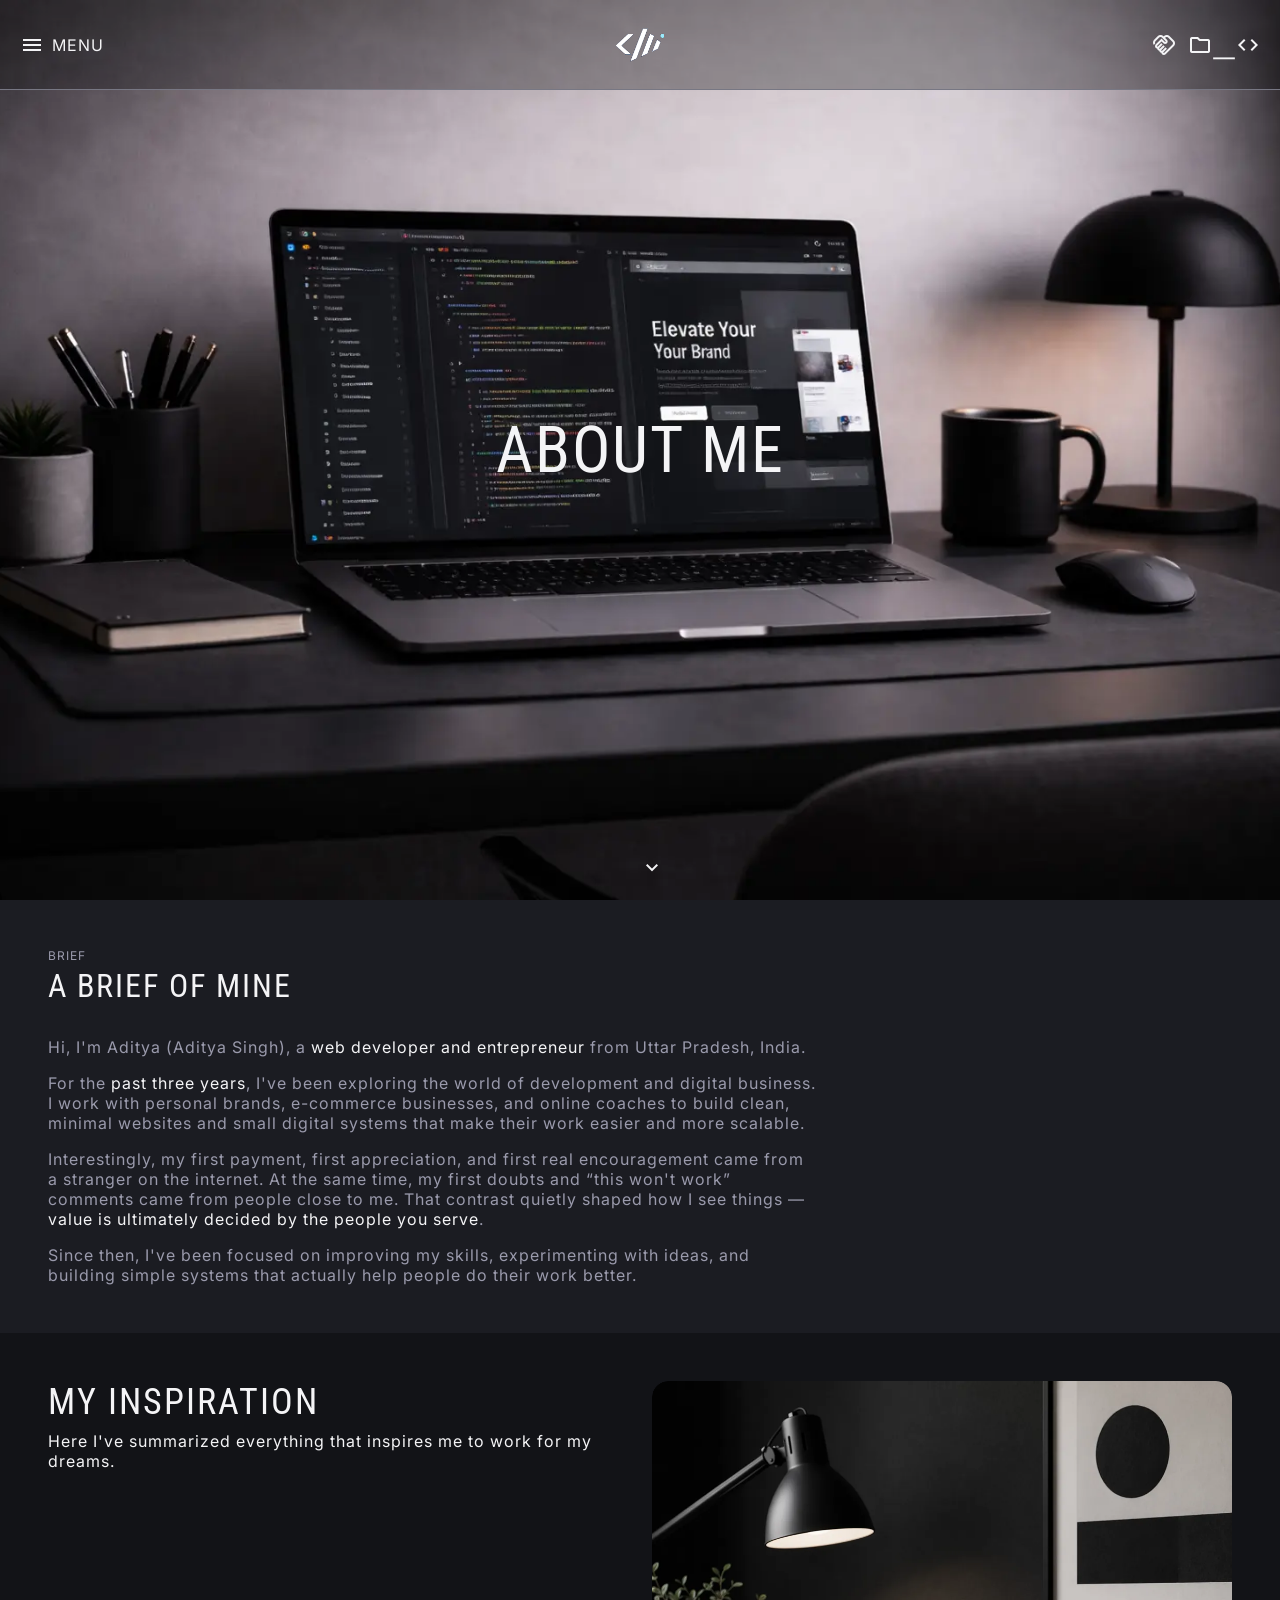
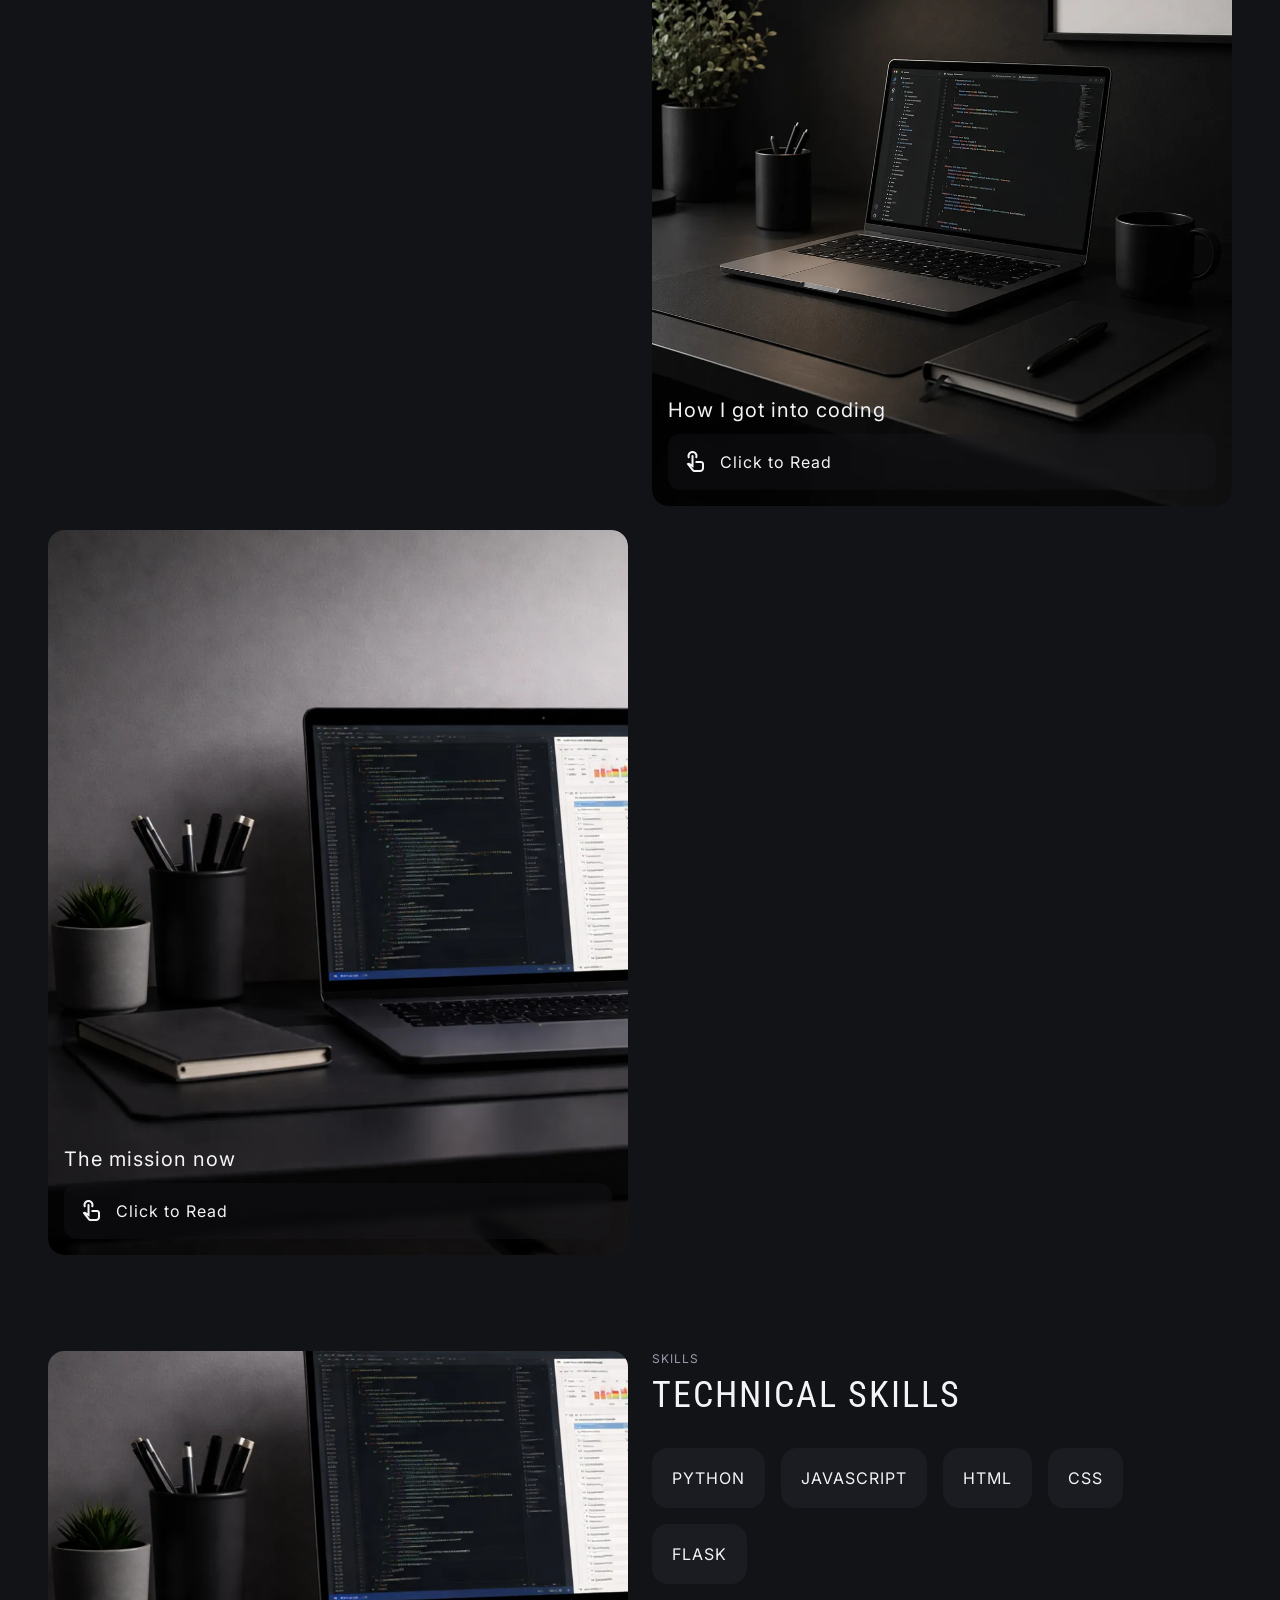
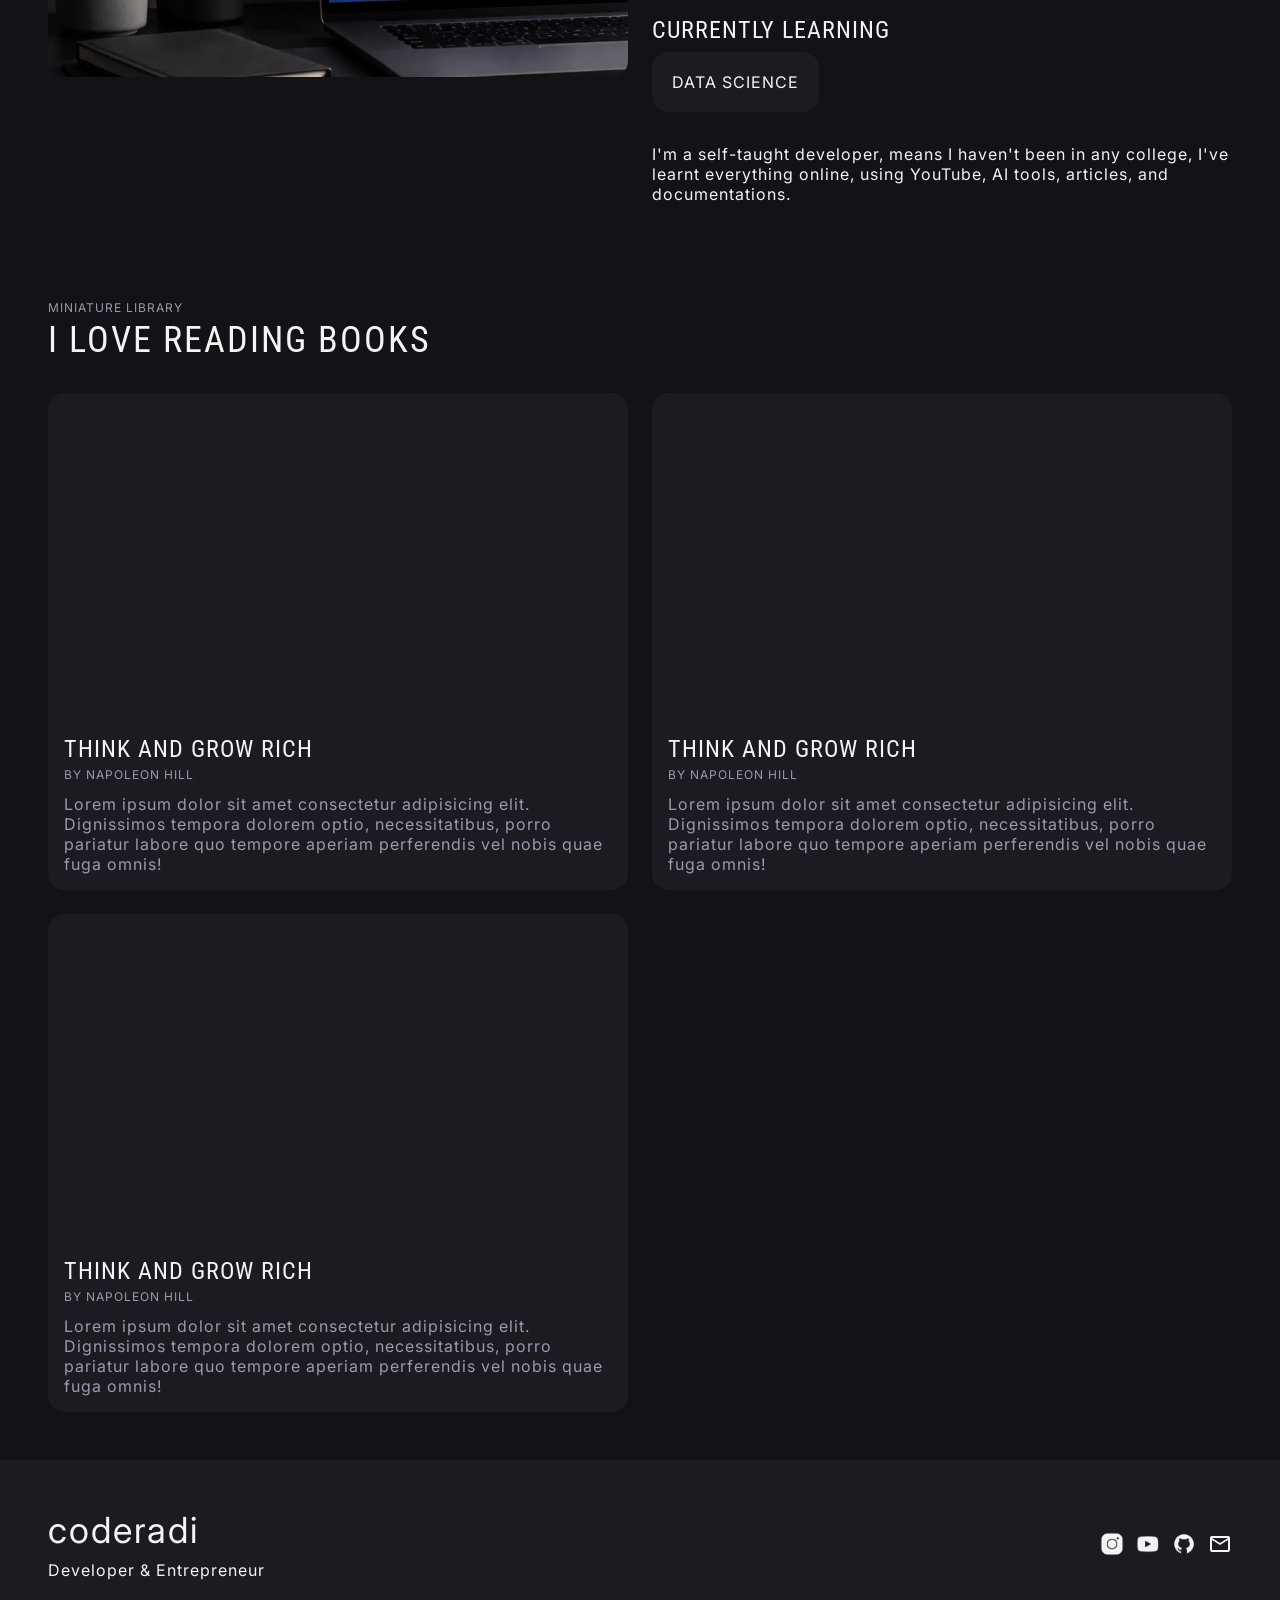
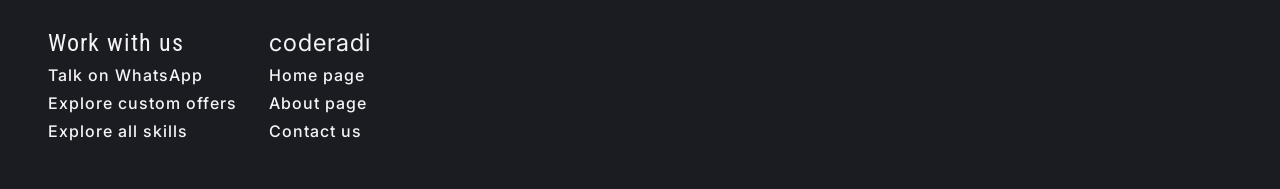
==== about.html @ 0106e26c "Updated about/spare page." ====
<!DOCTYPE html>
<html lang="en">

<head>
    <meta charset="UTF-8">
    <meta name="viewport" content="width=device-width, initial-scale=1.0">
    <link rel="preconnect" href="https://fonts.googleapis.com">
    <link rel="preconnect" href="https://fonts.gstatic.com" crossorigin>

    <!-- Google tag (gtag.js) -->
    <script async src="https://www.googletagmanager.com/gtag/js?id=G-43FKW98F8P"></script>
    <script>
        window.dataLayer = window.dataLayer || [];
        function gtag() { dataLayer.push(arguments); }
        gtag('js', new Date());

        gtag('config', 'G-43FKW98F8P');
    </script>

    <link rel="shortcut icon" href="assets/icons/favicon.ico" type="image/x-icon">
    <title>ABOUT</title>

    <link rel="stylesheet" href="styles/_utility.css">
    <link rel="stylesheet" href="components/header.css">
    <link rel="stylesheet" href="styles/about.css">
</head>

<body>
    <header class="header">
        <section class="section p-20 grid cols-3">
            <div class="menu-btn link row gap-8">
                <span class="symbol">menu</span>
                <span class="text">MENU</span>
            </div>

            <a href="/index.html" class="logo-content link center">
                <img src="../assets/icons/logo.png" alt="LOGO" class="logo">
            </a>

            <div class="quick-nav row h-en gap-12">
                <a href="/work.html" class="link symbol">handshake</a>
                <a href="/coding-greatness.html#featured-projects" class="link symbol">folder_code</a>
            </div>
        </section>
    </header>

    <nav class="nav column h-sb gap-20 p-20">
        <div class="menu-btn link row gap-8">
            <span class="symbol">close</span>
            <span class="text">Close</span>
        </div>

        <ul class="list column gap-20 text-right">
            <li><a href="coding-greatness.html" class="link uppercase">Coding Greatness</a></li>
            <li><a href="projects.html" class="link uppercase">Projects</a></li>
            <li><a href="work.html" class="link uppercase">Work with me</a></li>
            <li><a href="about.html" class="link uppercase">About me</a></li>
            <li><a href="spare.html" class="link uppercase">The Spare</a></li>
            <li><a href="contact.html" class="link uppercase">Contact</a></li>
        </ul>

        <div class="row">
            <span class="mini text-muted uppercase spacing-2">coderadi</span>
        </div>
    </nav>

    <main class="main column">
        <section class="hero h-screen">
            <section class="section p-48 center">
                <h1 class="h1 fs-64">about me</h1>

                <span class="symbol animated-arrow">keyboard_arrow_down</span>
            </section>
        </section>

        <section class="brief bg-card">
            <section class="section p-48 res-row h-sb gap-32">
                <div class="text-content column gap-32">
                    <div class="head column gap-4">
                        <span class="mini text-muted uppercase spacing-2">brief</span>
                        <h2 class="h2">a brief of mine</h2>
                    </div>

                    <div class="body column gap-16">
                        <p class="para text-muted">Hi, I'm Aditya (Aditya Singh), a <span class="text-normal">web developer and entrepreneur</span> from Uttar Pradesh, India.</p>

                        <p class="para text-muted">For the <span class="text-normal">past three years</span>, I've been exploring the world of development and digital business. I work with personal brands, e-commerce businesses, and online coaches to build clean, minimal websites and small digital systems that make their work easier and more scalable.</p>

                        <p class="para text-muted">Interestingly, my first payment, first appreciation, and first real encouragement came from a stranger on the internet. At the same time, my first doubts and “this won't work” comments came from people close to me. That contrast quietly shaped how I see things — <span class="text-normal">value is ultimately decided by the people you serve</span>.</p>

                        <p class="para text-muted">Since then, I've been focused on improving my skills, experimenting with ideas, and building simple systems that actually help people do their work better.</p>
                    </div>
                </div>

                <div class="image-content rounded-16 bg-main"></div>
            </section>
        </section>

        <section class="inspirations">
            <section class="section grid gap-24 p-48">
                <div class="text-content column gap-8">
                    <h1 class="h1">My inspiration</h1>
                    <p class="para">Here I've summarized everything that inspires me to work for my dreams.</p>
                </div>

                <a href="articles/getting-into-coding.html"
                    class="link p-16 rounded-16 bg-card column gap-12 h-en article">
                    <img src="assets/images/getting-into-coding.webp" alt="COVER IMAGE" class="img rounded-16">
                    <p class="para fs-20">How I got into coding</p>

                    <div class="indicator row gap-12 p-16 rounded-12">
                        <span class="symbol">touch_app</span>
                        <span class="text">Click to Read</span>
                    </div>
                </a>

                <a href="articles/mission.html" class="link p-16 rounded-16 bg-card column gap-12 h-en article">
                    <img src="assets/images/mission.webp" alt="COVER IMAGE" class="img rounded-16">
                    <p class="para fs-20">The mission now</p>

                    <div class="indicator row gap-12 p-16 rounded-12">
                        <span class="symbol">touch_app</span>
                        <span class="text">Click to Read</span>
                    </div>
                </a>
            </section>
        </section>

        <section class="skills" id="skills">
            <section class="section p-48 grid cols-auto-400 gap-24 h-sb">
                <div class="image-content rounded-16">
                    <img src="assets/images/mission.webp" alt="COVER" class="img rounded-16">
                </div>

                <div class="text-content column gap-32">
                    <div class="head column gap-8">
                        <span class="mini text-muted uppercase spacing-2">skills</span>
                        <h1 class="h1">Technical skills</h1>
                    </div>

                    <div class="skills-list res-row gap-16">
                        <div class="skill p-20 rounded-16 bg-card">PYTHON</div>
                        <div class="skill p-20 rounded-16 bg-card">JAVASCRIPT</div>
                        <div class="skill p-20 rounded-16 bg-card">HTML</div>
                        <div class="skill p-20 rounded-16 bg-card">CSS</div>
                        <div class="skill p-20 rounded-16 bg-card">FLASK</div>
                    </div>

                    <div class="current column gap-8">
                        <h3 class="h3 uppercase">currently learning</h3>
                        <div class="skill p-20 rounded-16 bg-card w-fit">DATA SCIENCE</div>
                    </div>

                    <p class="para">I'm a self-taught developer, means I haven't been in any college, I've learnt
                        everything online, using YouTube, AI tools, articles, and documentations.</p>
                </div>
            </section>
        </section>

        <section class="books">
            <section class="section p-48 column gap-32">
                <div class="head column gap-4">
                    <span class="mini text-muted uppercase spacing-2">miniature library</span>
                    <h1 class="h1">I love reading books</h1>
                </div>

                <div class="body grid cols-auto-400 gap-24">
                    <div class="book column">
                        <div class="image-content bg-card"></div>
                        
                        <div class="text-content p-16 column gap-12 bg-card">
                            <div class="head column gap-4">
                                <h3 class="h3 uppercase">think and grow rich</h3>
                                <span class="mini text-muted uppercase spacing-2">by napoleon hill</span>
                            </div>

                            <p class="para text-muted">Lorem ipsum dolor sit amet consectetur adipisicing elit. Dignissimos tempora dolorem optio, necessitatibus, porro pariatur labore quo tempore aperiam perferendis vel nobis quae fuga omnis!</p>
                        </div>
                    </div>
                    
                    <div class="book column">
                        <div class="image-content bg-card"></div>

                        <div class="text-content p-16 column gap-12 bg-card">
                            <div class="head column gap-4">
                                <h3 class="h3 uppercase">think and grow rich</h3>
                                <span class="mini text-muted uppercase spacing-2">by napoleon hill</span>
                            </div>

                            <p class="para text-muted">Lorem ipsum dolor sit amet consectetur adipisicing elit. Dignissimos tempora dolorem optio, necessitatibus, porro pariatur labore quo tempore aperiam perferendis vel nobis quae fuga omnis!</p>
                        </div>
                    </div>
                    
                    <div class="book column">
                        <div class="image-content bg-card"></div>

                        <div class="text-content p-16 column gap-12 bg-card">
                            <div class="head column gap-4">
                                <h3 class="h3 uppercase">think and grow rich</h3>
                                <span class="mini text-muted uppercase spacing-2">by napoleon hill</span>
                            </div>

                            <p class="para text-muted">Lorem ipsum dolor sit amet consectetur adipisicing elit. Dignissimos tempora dolorem optio, necessitatibus, porro pariatur labore quo tempore aperiam perferendis vel nobis quae fuga omnis!</p>
                        </div>
                    </div>
                </div>
            </section>
        </section>
    </main>

    <footer class="footer bg-card">
        <section class="section p-48 column gap-48">
            <div class="top-row res-row gap-16 h-sb">
                <div class="title column gap-8">
                    <h1 class="h1 fn-inter lowercase">coderadi</h1>
                    <span class="text">Developer & Entrepreneur</span>
                </div>

                <div class="social row gap-12">
                    <a href="https://www.instagram.com/coderadi.in" class="link">
                        <img src="assets/icons/insta.webp" alt="INSTAGRAM" class="icon">
                    </a>

                    <a href="https://www.youtube.com/@coderadi-in" class="link">
                        <img src="assets/icons/yt.webp" alt="YOUTUBE" class="icon">
                    </a>

                    <a href="https://github.com/coderadi-in" class="link">
                        <img src="assets/icons/git.webp" alt="GITHUB" class="icon">
                    </a>

                    <a href="mailto:adi@coderadi.in" class="link">
                        <span class="symbol">mail</span>
                    </a>
                </div>
            </div>

            <div class="bottom row res-row gap-32">
                <div class="navigation column gap-8">
                    <h3 class="h3">Work with us</h3>
                    <a href="https://wa.me/918933920274?text=Hi, I wanna work with you for a business project."
                        class="link">Talk on WhatsApp</a>
                    <a href="/work.html#offers" class="link">Explore custom offers</a>
                    <a href="/about.html#skills" class="link">Explore all skills</a>
                </div>

                <div class="navigation column gap-8">
                    <h3 class="h3 fn-inter lowercase">coderadi</h3>
                    <a href="/index.html" class="link">Home page</a>
                    <a href="/about.html" class="link">About page</a>
                    <a href="/contact.html" class="link">Contact us</a>
                </div>
            </div>
        </section>
    </footer>

    <script type="module" src="components/header.js"></script>
    <script type="module" src="js/_fade.js"></script>
    <script type="module" src="js/about.js"></script>
</body>

</html>
---- styles/_utility.css ----
/* ================================================== */
/* IMPORTS */
/* ================================================== */

@import url('https://fonts.googleapis.com/css2?family=Inter:ital,opsz,wght@0,14..32,100..900;1,14..32,100..900&family=Roboto+Condensed:ital,wght@0,100..900;1,100..900&display=swap');
@import url("https://fonts.googleapis.com/css2?family=Material+Symbols+Outlined:opsz,wght,FILL,GRAD@20..48,100..700,0..1,-50..200");

/* ================================================== */
/* KEYFRAMES */
/* ================================================== */

@keyframes animatedArrowAnimation {
    0%, 100% { transform: translateY(0) }
    50% { transform: translateY(-48px) }
}

@keyframes clickAnimation {
    0%, 100% { transform: scale(1); }
    50% { transform: scale(0.95); }
}

.animated-arrow {
    position: absolute;
    bottom: 20px;
    left: 50%;
    right: 50%;
    animation: animatedArrowAnimation 2s cubic-bezier(0.7,0.1,0.5,0.9) infinite;
}

.anim-clicked { animation: clickAnimation 0.3s ease forwards; }

/* ================================================== */
/* BASIC */
/* ================================================== */

:root {
    --color-bg-main: #121317;
    --color-bg-card: #1B1C22;

    --color-text-main: #F4F4F6;
    --color-text-alt: #9A9AAC;
    
    --color-accent-main: #F4F4F6;
    --color-accent-alt: #AFB2C0;

    --color-surface-main: #12131757;
    --color-surface-alt: #1B1C2257;
    --color-border: #777783;
}

* {
    margin: 0;
    padding: 0;
    font-family: "Inter", sans-serif;
    box-sizing: border-box;
    letter-spacing: 1px;
    scrollbar-width: thin;
    scrollbar-color: var(--color-accent-alt) transparent;
}

*::selection {
    background-color: var(--color-text-alt);
    color: var(--color-text-main);
}

/* ================================================== */
/* CONTAINERS */
/* ================================================== */

body {
    background-color: var(--color-bg-main);
    color: var(--color-text-main);
    min-height: 100vh;
}

html {
    scroll-behavior: smooth;
    scrollbar-width: thin;
    scrollbar-color: var(--color-accent-alt) transparent;
}

.section {
    max-width: 1696px;
    height: 100%;
    width: 100%;
    margin: 0 auto;
}

@media (max-width: 568px) {
    .section.p-48 { padding: 20px !important; }
}

/* ================================================== */
/* DISPLAY */
/* ================================================== */

.hidden { display: none; }
.flex { display: flex; }
.grid { display: grid; }

/* ================================================== */
/* FLEX */
/* ================================================== */

.row {
    display: flex;
    align-items: center;
}

.column {
    display: flex;
    flex-direction: column;
}

.res-row {
    display: flex;
    align-items: center;
    flex-wrap: wrap;
}

.v-center { align-items: center; }
.v-en { align-items: end; }
.v-st { align-items: start; }
.h-center { justify-content: center; }
.h-en { justify-content: end; }
.h-se { justify-content: space-evenly; }
.h-sb { justify-content: space-between; }
.center { display: flex; align-items: center; justify-content: center; }

/* ================================================== */
/* GRID */
/* ================================================== */

.cols-1 { grid-template-columns: repeat(1, minmax(0, 1fr)); }
.cols-2 { grid-template-columns: repeat(2, minmax(0, 1fr)); }
.cols-3 { grid-template-columns: repeat(3, minmax(0, 1fr)); }
.cols-4 { grid-template-columns: repeat(4, minmax(0, 1fr)); }
.cols-auto-400 { grid-template-columns: repeat(auto-fit, minmax(min(400px, 100%), 1fr)); }
.rows-1 { grid-template-rows: repeat(1, minmax(0, 1fr)); }
.rows-2 { grid-template-rows: repeat(2, minmax(0, 1fr)); }
.rows-3 { grid-template-rows: repeat(3, minmax(0, 1fr)); }

/* ================================================== */
/* GAP */
/* ================================================== */

.gap-4 { gap: 4px; }
.gap-8 { gap: 8px; }
.gap-12 { gap: 12px; }
.gap-16 { gap: 16px; }
.gap-20 { gap: 20px; }
.gap-24 { gap: 24px; }
.gap-32 { gap: 32px; }
.gap-40 { gap: 40px; }
.gap-48 { gap: 48px; }
.gap-64 { gap: 64px; }
.gap-96 { gap: 96px; }

/* ================================================== */
/* SPACING */
/* ================================================== */

.m-4 { margin: 4px; }
.m-8 { margin: 8px; }
.m-12 { margin: 12px; }
.m-16 { margin: 16px; }
.m-20 { margin: 20px; }
.m-24 { margin: 24px; }
.m-32 { margin: 32px; }
.m-auto { margin: auto; }
.mx-auto { margin: 0 auto;}

.mv-4 { margin-top: 4px; margin-bottom: 4px; }
.mv-8 { margin-top: 8px; margin-bottom: 8px; }
.mv-12 { margin-top: 12px; margin-bottom: 12px; }
.mv-16 { margin-top: 16px; margin-bottom: 16px; }
.mv-20 { margin-top: 20px; margin-bottom: 20px; }
.mv-24 { margin-top: 24px; margin-bottom: 24px; }
.mv-32 { margin-top: 32px; margin-bottom: 32px; }
.mv-48 { margin-top: 48px; margin-bottom: 48px; }
.mv-64 { margin-top: 64px; margin-bottom: 64px; }

.mh-4 { margin: 0 4px; }
.mh-8 { margin: 0 8px; }
.mh-12 { margin: 0 12px; }
.mh-16 { margin: 0 16px; }
.mh-20 { margin: 0 20px; }
.mh-24 { margin: 0 24px; }
.mh-32 { margin: 0 32px; }
.mh-auto { margin-left: auto; margin-right: auto; }

.p-4 { padding: 4px; }
.p-8 { padding: 8px; }
.p-12 { padding: 12px; }
.p-16 { padding: 16px; }
.p-20 { padding: 20px; }
.p-24 { padding: 24px; }
.p-32 { padding: 32px; }
.p-48 { padding: 48px; }
.p-96 { padding: 96px; }

.ph-4 { padding-left: 4px; padding-right: 4px; }
.ph-8 { padding-left: 8px; padding-right: 8px; }
.ph-12 { padding-left: 12px; padding-right: 12px; }
.ph-16 { padding-left: 16px; padding-right: 16px; }
.ph-20 { padding-left: 20px; padding-right: 20px; }
.ph-24 { padding-left: 24px; padding-right: 24px; }
.ph-32 { padding-left: 32px; padding-right: 32px; }

.pv-4 { padding-top: 4px; padding-bottom: 4px; }
.pv-8 { padding-top: 8px; padding-bottom: 8px; }
.pv-12 { padding-top: 12px; padding-bottom: 12px; }
.pv-16 { padding-top: 16px; padding-bottom: 16px; }
.pv-20 { padding-top: 20px; padding-bottom: 20px; }
.pv-24 { padding-top: 24px; padding-bottom: 24px; }
.pv-32 { padding-top: 32px; padding-bottom: 32px; }

/* ================================================== */
/* SIZE */
/* ================================================== */

.w-auto { width: auto; }
.w-full { width: 100%; }
.w-fit { width: fit-content; }
.h-auto { height: auto; }
.h-full { height: 100%; }
.h-screen { height: 100dvh; }
.min-h-screen { min-height: 100vh; }

/* ================================================== */
/* TYPOGRAPHY */
/* ================================================== */

.text-left { text-align: left; }
.text-center { text-align: center; }
.text-right { text-align: right; }
.uppercase { text-transform: uppercase !important; }
.lowercase { text-transform: lowercase !important; }
.capitalize { text-transform: capitalize !important; }
.normal-case { text-transform: none !important; }

.fs-12 { font-size: 12px !important; }
.fs-16 { font-size: 16px !important; }
.fs-20 { font-size: 20px !important; }
.fs-24 { font-size: 24px !important; }
.fs-32 { font-size: 32px !important; }
.fs-36 { font-size: 36px !important; }
.fs-48 { font-size: min(48px, 8vw) !important; }
.fs-64 { font-size: min(64px, 10vw) !important; }
.fs-96 { font-size: min(96px, 12vw) !important; }
.fs-128 { font-size: min(128px, 14vw) !important; }

.fw-400 { font-weight: 400 !important; }
.fw-500 { font-weight: 500 !important; }
.fw-600 { font-weight: 600 !important; }
.fw-700 { font-weight: 700 !important; }

.text-muted { color: var(--color-text-alt); }
.text-normal { color: var(--color-text-main); }
.spacing-2 { letter-spacing: 2px; }

.fn-inter { font-family: "Inter", sans-serif !important; }
.fn-robo { font-family: "Roboto Condensed", sans-serif !important; }

.h1 {
    font-family: "Roboto Condensed", sans-serif;
    font-weight: normal;
    text-transform: uppercase;
    font-size: 36px;
    letter-spacing: 2px;
}

.h2 {
    font-family: "Roboto Condensed", sans-serif;
    font-weight: 400;
    text-transform: uppercase;
    font-size: 32px;
    letter-spacing: 2px;
}

.h2-lw {
    font-family: "Roboto Condensed", sans-serif;
    font-weight: 400;
    font-size: 32px;
    letter-spacing: 2px;
}

.h3 {
    font-family: "Roboto Condensed", sans-serif;
    font-weight: 400;
    font-size: 24px;
    letter-spacing: 1px;
}

.text, .para {
    font-weight: 400;
    font-size: 16px;
    letter-spacing: 1px;
}

.mini {
    font-weight: 400;
    font-size: 12px;
    letter-spacing: 1px;
}

.highlight { color: var(--color-accent-main); }

/* ================================================== */
/* BORDER */
/* ================================================== */

.border { border: 1px solid var(--color-border); }
.rounded-4 { border-radius: 4px; }
.rounded-8 { border-radius: 8px; }
.rounded-12 { border-radius: 12px; }
.rounded-16 { border-radius: 16px; }
.rounded-32 { border-radius: 32px; }
.rounded-48 { border-radius: 48px; }
.rounded-full { border-radius: 9999px; }

/* ================================================== */
/* EFFECTS */
/* ================================================== */

.shadow { box-shadow: 5px 5px 10px -5px var(--color-accent-alt); }

/* ================================================== */
/* COLORS */
/* ================================================== */

.bg-main { background-color: var(--color-bg-main); }
.bg-card { background-color: var(--color-bg-card); }

/* ================================================== */
/* INPUTS */
/* ================================================== */

.input {
    background-color: var(--color-surface-alt);
    color: var(--color-text-main);
    border: 1px solid var(--color-border);
    padding: 8px;
    border-radius: 8px;
    outline: none;
}

textarea.input {
    height: 148px;
    resize: vertical;
}

.btn {
    background-color: transparent;
    cursor: pointer;
    border: none;
    text-align: center;
    width: fit-content;
    text-decoration: none;
}

.ot {
    border: 1px solid var(--color-border);
    color: var(--color-text-main);
    transition: color 0.3s;
}
.ot:hover { color: var(--color-text-alt); }

.fl {
    background-color: var(--color-accent-main);
    color: var(--color-bg-card) !important;
    transition: background-color 0.3s;
}
.fl:hover {
    background-color: var(--color-accent-alt);
}

.icon-ot {
    display: flex;
    align-items: center;
    justify-content: center;
    gap: 8px;
    border: 1px solid var(--color-border);
    color: var(--color-text-main);
    transition: color 0.3s;
}
.icon-ot:hover { color: var(--color-text-alt); }

.icon-fl {
    display: flex;
    align-items: center;
    justify-content: center;
    gap: 8px;
    background-color: var(--color-accent-main);
    color: var(--color-bg-card) !important;
    transition: background-color 0.3s;
}
.icon-fl:hover { 
    background-color: var(--color-accent-alt);
 }

/* ================================================== */
/* LINKS */
/* ================================================== */

.link {
    text-decoration: none;
    font-weight: 500;
    color: var(--color-text-main);
    cursor: pointer;
    -webkit-tap-highlight-color: transparent;
    outline: none;
}

.ulink {
    text-decoration: underline;
    font-weight: 500;
    color: var(--color-text-main);
    cursor: pointer;
    text-underline-offset: 5px;
    -webkit-tap-highlight-color: transparent;
    outline: none;
}

/* ================================================== */
/* IMAGES */
/* ================================================== */

.img {
    width: 100%;
    height: auto;
    vertical-align: bottom;
}

.logo {
    width: 48px;
    height: 48px;
    object-fit: cover;
    aspect-ratio: 1 / 1;
    border-radius: 8px;
}

.icon {
    width: 24px;
    height: 24px;
    object-fit: cover;
    vertical-align: bottom;
}

.symbol {
  font-family: 'Material Symbols Outlined';
  font-weight: normal;
  font-style: normal;
  font-size: 24px;
  display: inline-block;
  line-height: 1;
  text-transform: none;
  letter-spacing: normal;
  word-wrap: normal;
  white-space: nowrap;
  direction: ltr;
  vertical-align: bottom;
}

.fl-icon {font-variation-settings: 'FILL' 1, 'wght' 700, 'GRAD' 0, 'opsz' 48;}

/* ================================================== */
/* OTHER ELEMENTS */
/* ================================================== */

.divider { border: 1px solid var(--color-border); }
.divider-l { border: 2px solid var(--color-border); }

.disabled {
    background-color: var(--color-border);
    color: var(--color-text-alt);
    cursor: not-allowed;
    opacity: 0.6;
}

.disabled-alt {
    color: var(--color-text-alt);
    cursor: not-allowed;
    opacity: 0.6;
}

.list { list-style-type: none; }
.no-list { list-style-position: inside; }
---- components/header.css ----
/* ================================================== */
/* HEADER */
/* ================================================== */

.header {
    position: fixed;
    z-index: 48;
    top: 0;
    left: 0;
    width: 100%;
    height: 90px;
    background-color: var(--color-surface-main);
}

.header .section { border-bottom: 1px solid var(--color-border); }
.header .link { transition: color 0.3s; }
.header .link:hover { color: var(--color-text-alt); }

/* ================================================== */
/* NAV */
/* ================================================== */

.nav {
    position: fixed;
    z-index: 48;
    top: 0;
    left: 0;
    width: clamp(320px, 50vw, 768px);
    height: 100dvh;
    background-color: var(--color-surface-alt);
    backdrop-filter: blur(8px);

    transform: translateX(-100%);
    opacity: 0;
    visibility: hidden;
    transition:
        transform 1s linear(0, 0.0007, 0.0022, 0.0044, 0.0072, 0.0104, 0.0142, 0.0184, 0.023, 0.028, 0.0335, 0.0393, 0.0455, 0.052, 0.0589, 0.0662, 0.0737, 0.0816, 0.0899, 0.0984, 0.1073, 0.1164, 0.1259, 0.1356, 0.1457, 0.156, 0.1667, 0.1776, 0.1888, 0.2002, 0.212, 0.224, 0.2362, 0.2488, 0.2616, 0.2746, 0.2879, 0.3015, 0.3153, 0.3294, 0.3437, 0.3582, 0.373, 0.3881, 0.4034, 0.4189, 0.4346, 0.4506, 0.4669, 0.4833, 0.5, 0.5167, 0.5331, 0.5494, 0.5654, 0.5811, 0.5966, 0.6119, 0.627, 0.6418, 0.6563, 0.6706, 0.6847, 0.6985, 0.7121, 0.7254, 0.7384, 0.7512, 0.7638, 0.776, 0.788, 0.7998, 0.8112, 0.8224, 0.8333, 0.844, 0.8543, 0.8644, 0.8741, 0.8836, 0.8927, 0.9016, 0.9101, 0.9184, 0.9263, 0.9338, 0.9411, 0.948, 0.9545, 0.9607, 0.9665, 0.972, 0.977, 0.9816, 0.9858, 0.9896, 0.9928, 0.9956, 0.9978, 0.9993, 1),
        opacity 0.4s,
        visibility 0.4s;
}

.nav.active {
    transform: translateX(0);
    opacity: 1;
    visibility: visible;
}

.nav .list li {
    transform: translateX(-100%);
    transition: transform 1s;
    transition-timing-function: inherit;
}

.nav .list li:nth-child(1) { transition-delay: 100ms; }
.nav .list li:nth-child(2) { transition-delay: 200ms; }
.nav .list li:nth-child(3) { transition-delay: 300ms; }
.nav .list li:nth-child(4) { transition-delay: 400ms; }
.nav .list li:nth-child(5) { transition-delay: 500ms; }
.nav .list li:nth-child(6) { transition-delay: 600ms; }

.nav.active .list li { transform: translateX(0); }

.nav .link { transition: color 0.3s; }
.nav .link:hover { color: var(--color-text-alt); }
---- styles/about.css ----
/* ================================================== */
/* ! ANIMATIONS */
/* ================================================== */

.section {
    opacity: 0;
    transform: translateY(20px);
    transition:
        opacity 0.6s ease,
        transform 0.6s ease;
    will-change: opacity, transform;
}

.section.visible {
    opacity: 1;
    transform: translateY(0);
}

@media (prefers-reduced-motion: reduce) {
    .section,
    .section.visible {
        opacity: 1;
        transform: none;
        transition: none;
    }
}

/* ================================================== */
/* HERO */
/* ================================================== */

.hero {
    background-image: url('/assets/images/hero-cg.webp');
    background-size: cover;
    background-position: center;
    position: relative;
}

/* ================================================== */
/* BRIEF */
/* ================================================== */

.brief .text-content { flex: 2; }
.brief .image-content { flex: 1; }

/* ================================================== */
/* INSPIRATION */
/* ================================================== */

.inspirations .grid { grid-template-columns: repeat(auto-fit, minmax(min(400px, 100%), 1fr)); }

.inspirations .article {
    aspect-ratio: 4 / 5;
    overflow: hidden;
    position: relative;
    z-index: 0;
}

.inspirations .article:hover .img { transform: scale(1.05); }

.inspirations .article .img {
    position: absolute;
    inset: 0;
    object-fit: cover;
    z-index: -1;
    transition: transform 2s linear(0, 0.0135, 0.0506, 0.1068, 0.1774, 0.2584, 0.346, 0.4368, 0.528, 0.6171, 0.7021, 0.7815, 0.854, 0.9189, 0.9756, 1.0239, 1.064, 1.0961, 1.1205, 1.138, 1.149, 1.1544, 1.1549, 1.1513, 1.1443, 1.1346, 1.1229, 1.1099, 1.096, 1.0818, 1.0678, 1.0542, 1.0413, 1.0294, 1.0186, 1.009, 1.0007, 0.9937, 0.988, 0.9835, 0.9801, 0.9778, 0.9764, 0.9759, 0.9761, 0.9769, 0.9781, 0.9798, 0.9817, 0.9838, 0.986, 0.9882, 0.9903, 0.9924, 0.9943, 0.9961, 0.9977, 0.9991, 1.0003, 1.0014, 1.0022, 1.0028, 1.0032, 1.0035, 1.0037, 1.0037, 1.0037, 1.0035, 1.0033, 1.003, 1.0027, 1.0024, 1.002, 1.0017, 1.0014, 1.0011, 1.0008, 1.0005, 1.0003, 1.0001, 0.9999, 0.9997, 0.9996, 0.9995, 0.9995, 0.9994, 0.9994, 0.9994, 0.9994, 0.9995, 0.9995, 0.9995, 0.9996, 0.9997, 0.9997, 0.9998, 0.9998, 0.9999, 0.9999, 0.9999, 1);
}

.inspirations .article .indicator {
    background-color: var(--color-surface-alt);
    backdrop-filter: blur(4px);
}

/* ================================================== */
/* SKILLS */
/* ================================================== */

.skills .image-content .img {
    aspect-ratio: 16 / 9;
    object-fit: cover;
}

/* ================================================== */
/* BOOKS */
/* ================================================== */

.books .book .image-content {
    aspect-ratio: 16 / 9;
    border-radius: 16px 16px 0 0;
}

.books .book .text-content { border-radius: 0 0 16px 16px; }
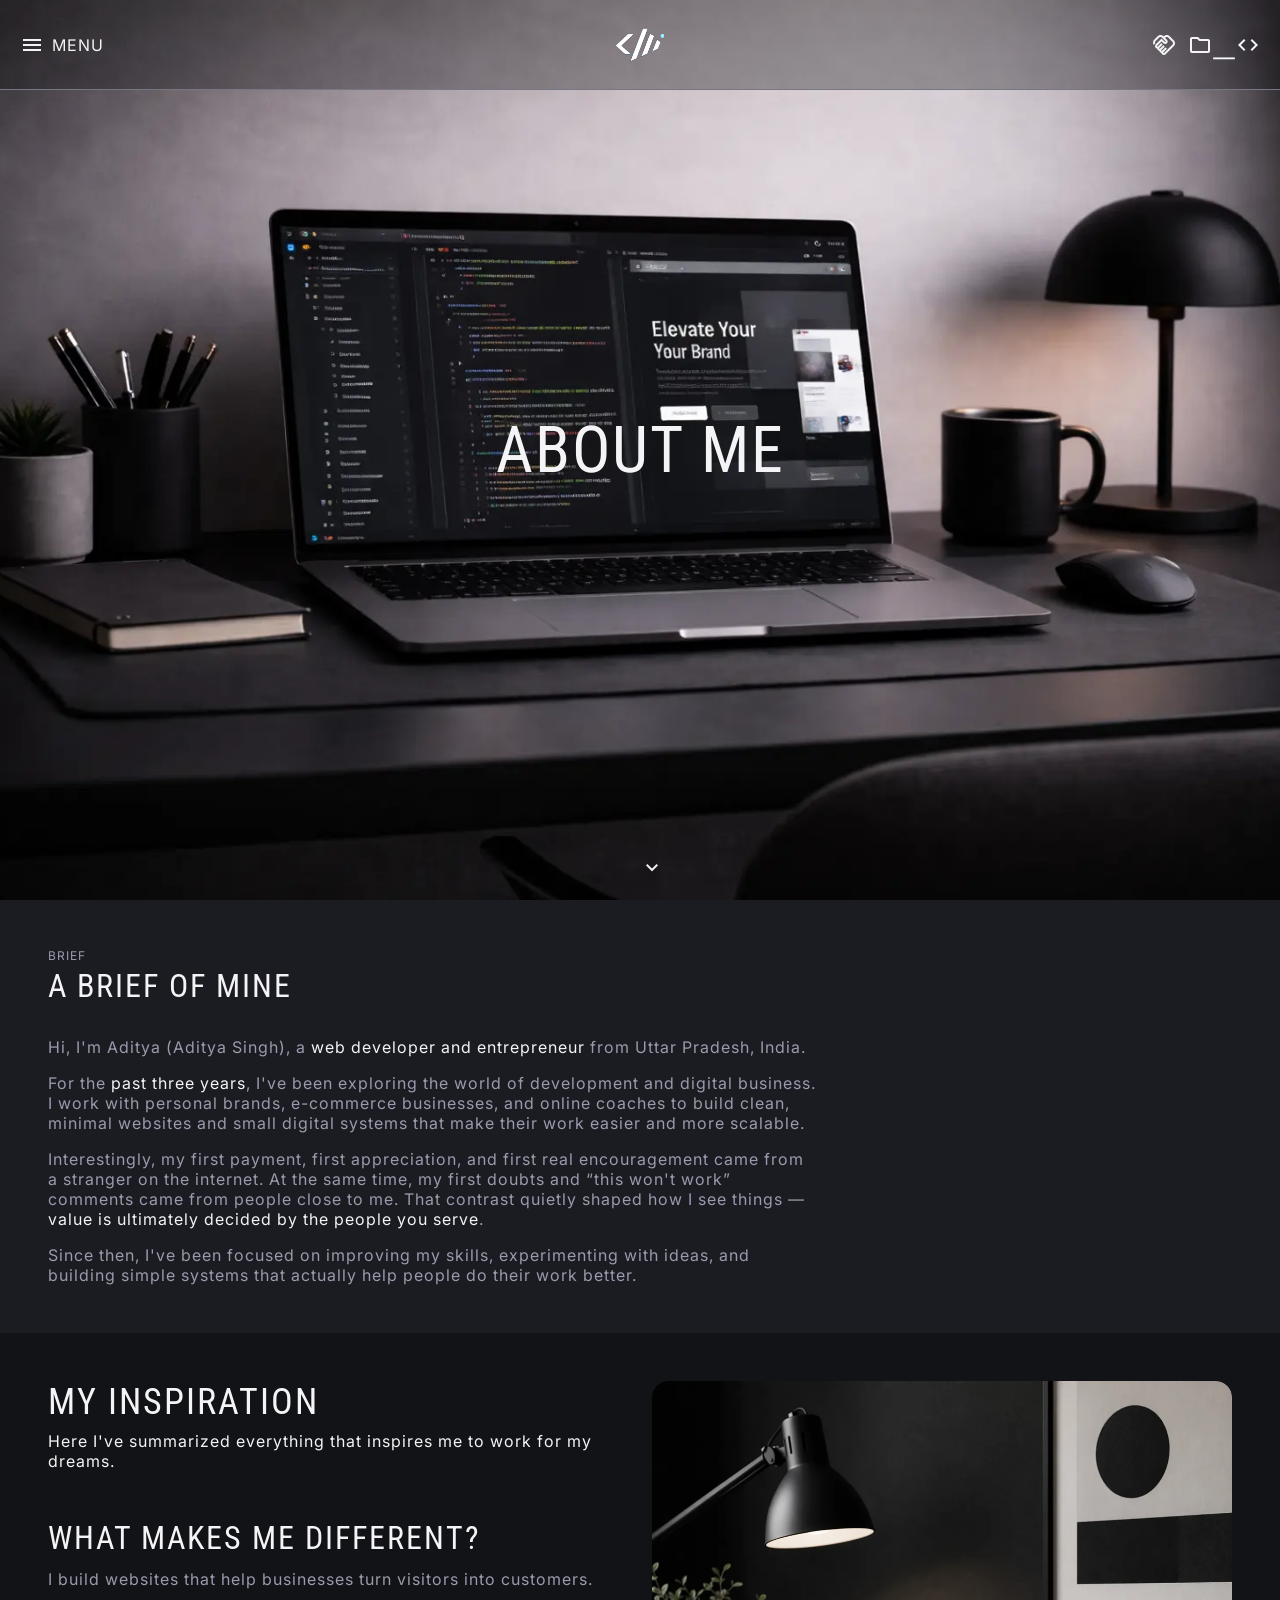
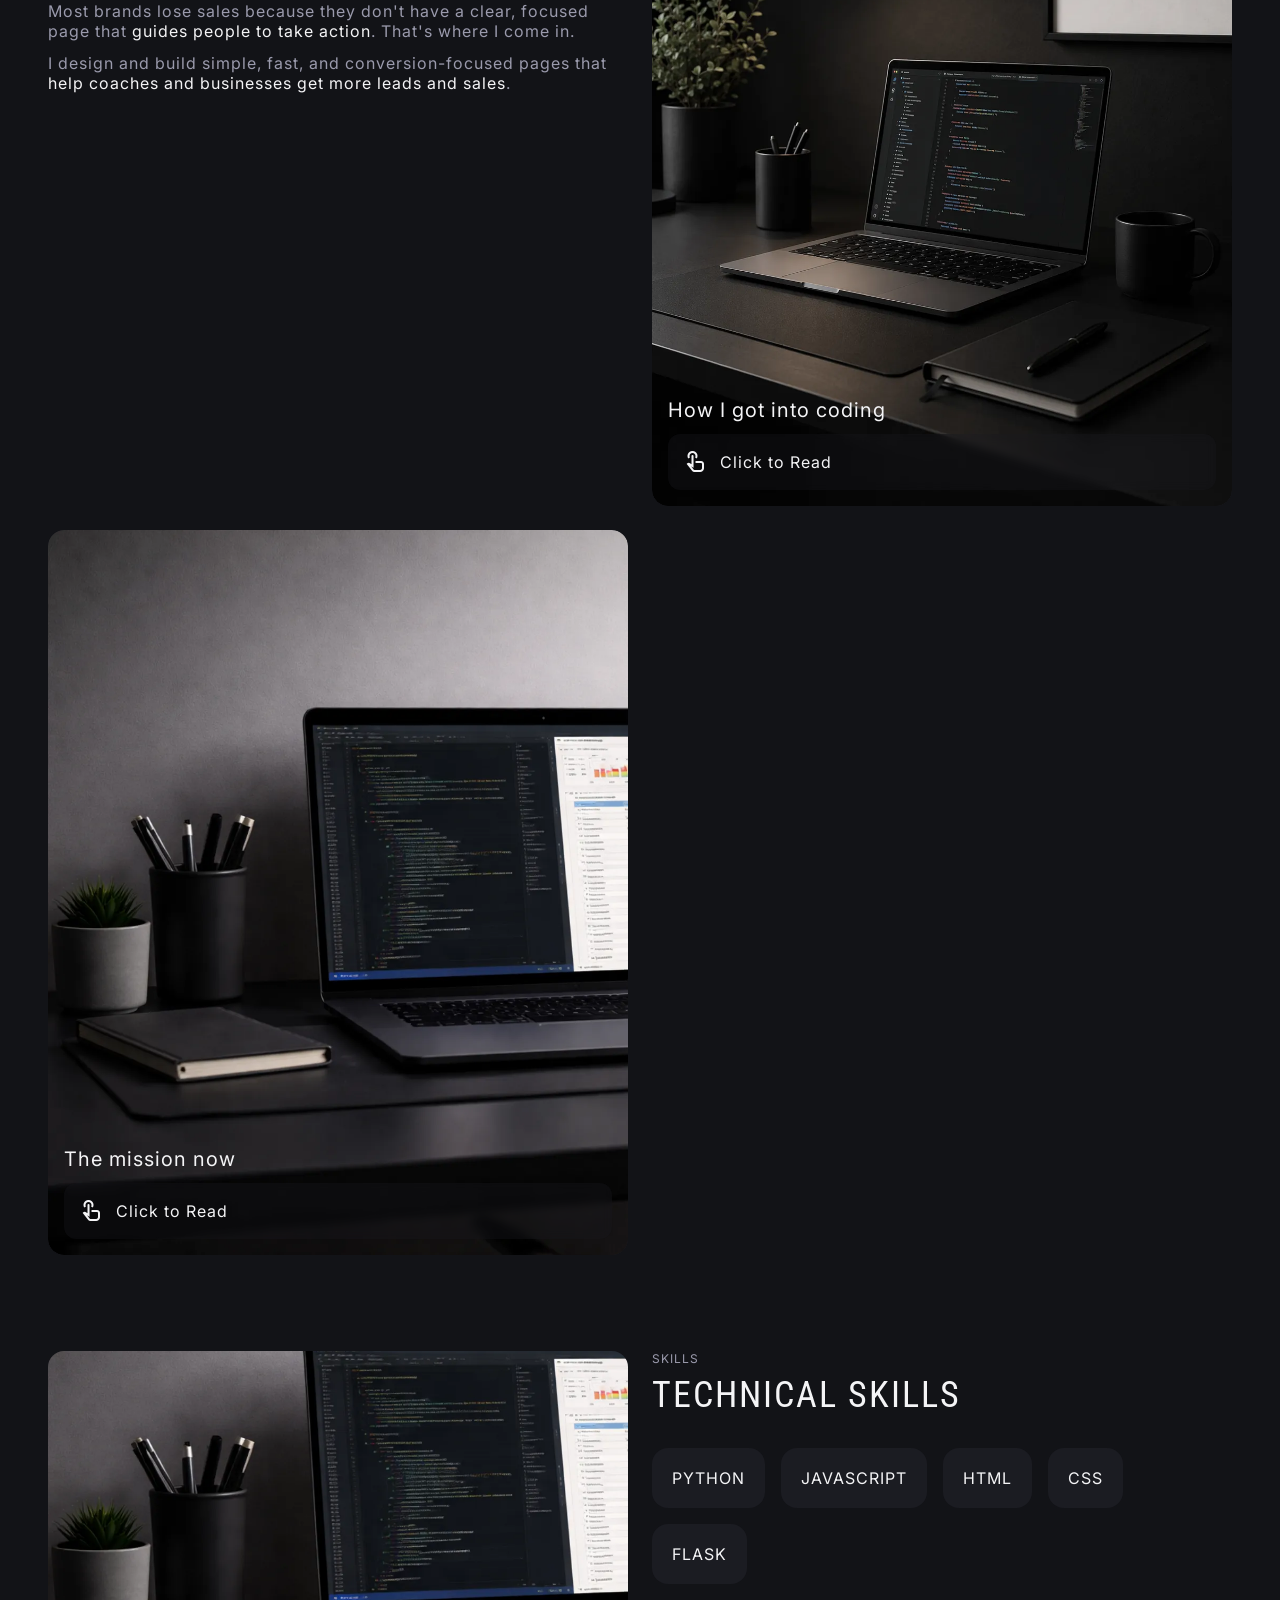
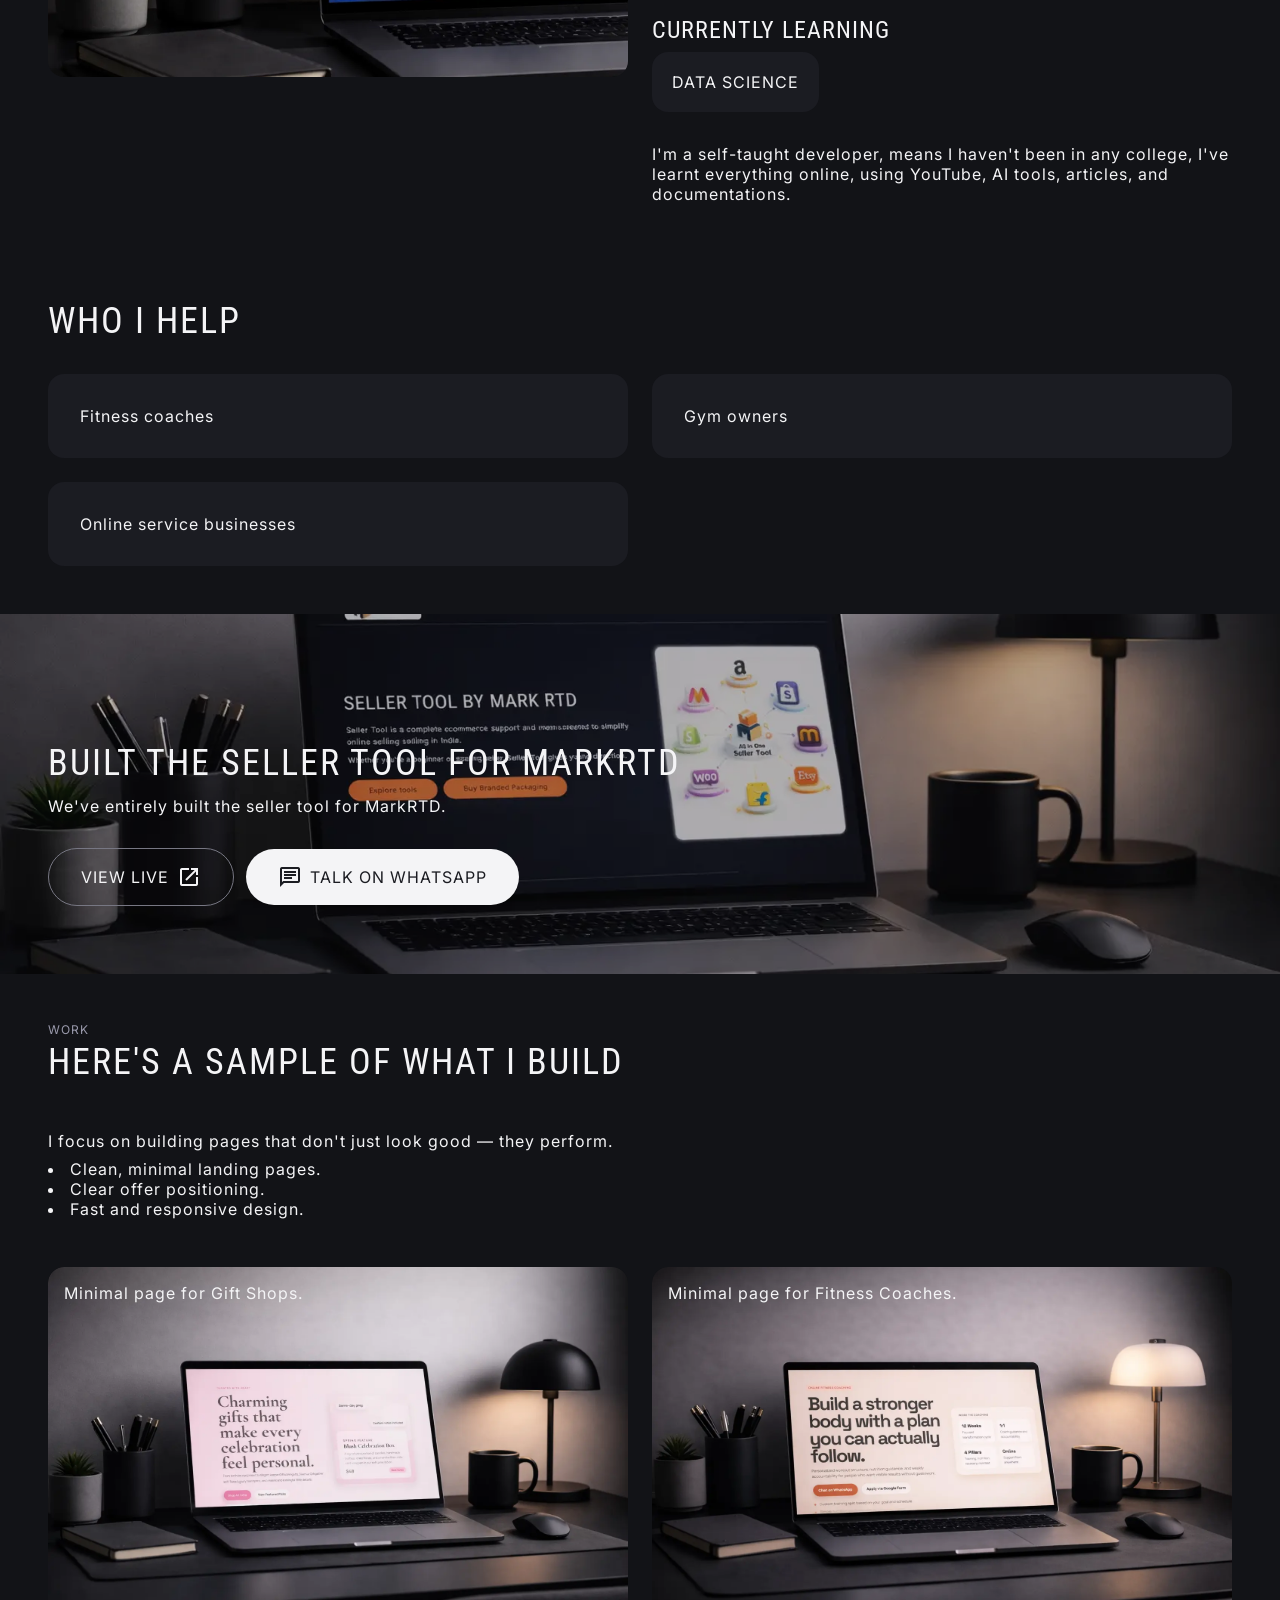
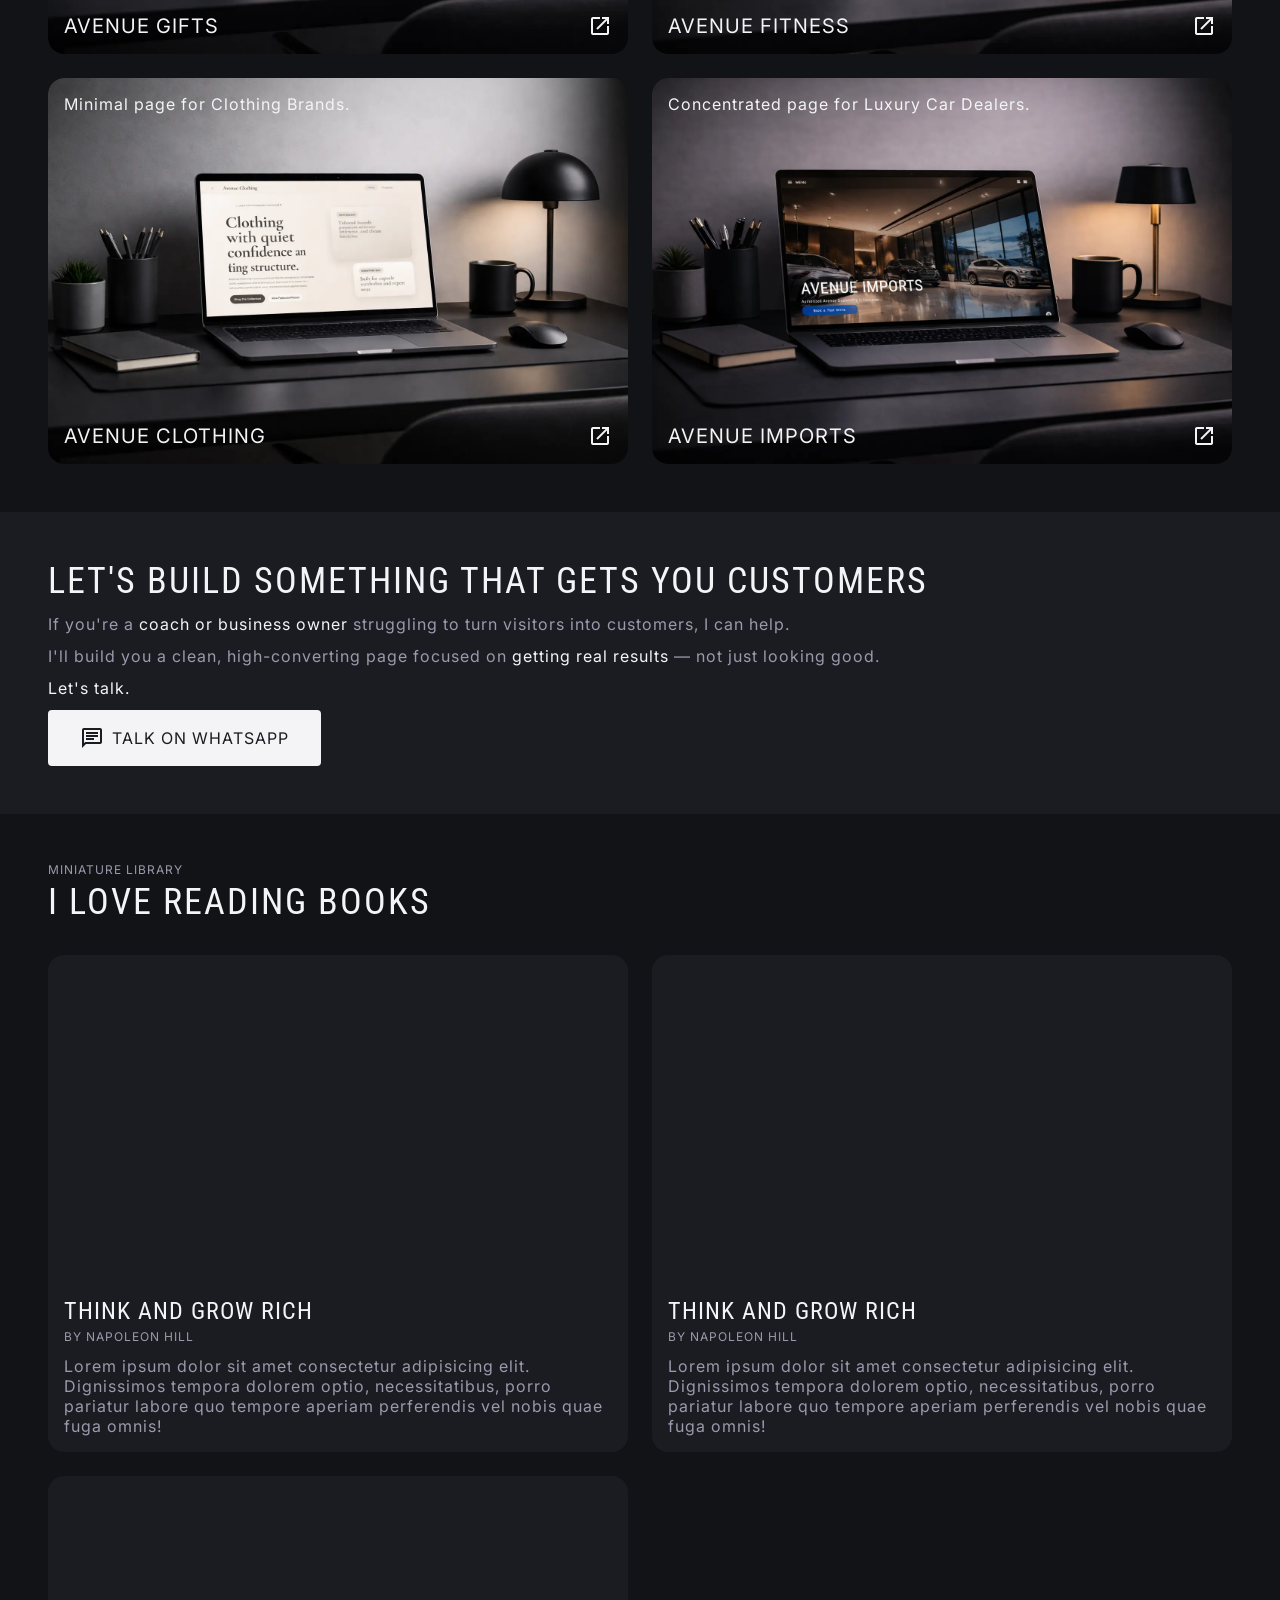
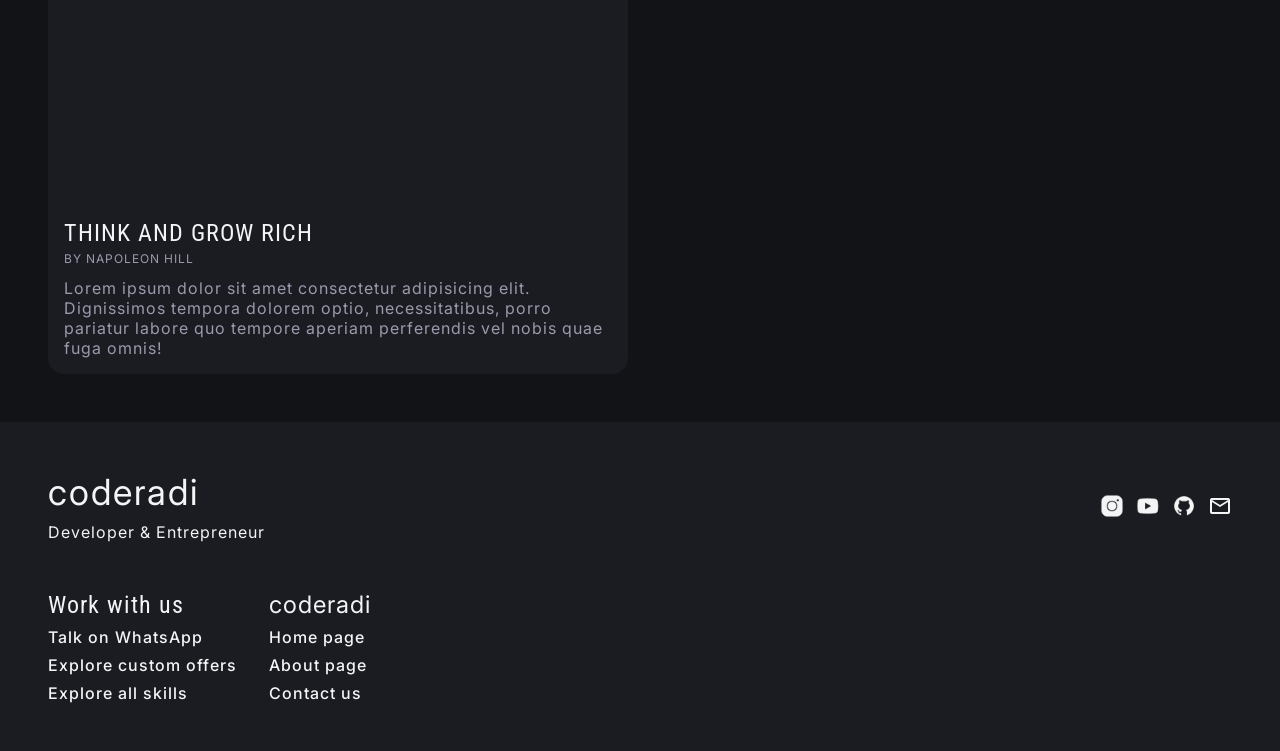
==== commit d43806a1: "Updated about page. Structure completed." ====
--- a/about.html
+++ b/about.html
@@ -82,13 +82,22 @@
                     </div>
 
                     <div class="body column gap-16">
-                        <p class="para text-muted">Hi, I'm Aditya (Aditya Singh), a <span class="text-normal">web developer and entrepreneur</span> from Uttar Pradesh, India.</p>
-
-                        <p class="para text-muted">For the <span class="text-normal">past three years</span>, I've been exploring the world of development and digital business. I work with personal brands, e-commerce businesses, and online coaches to build clean, minimal websites and small digital systems that make their work easier and more scalable.</p>
-
-                        <p class="para text-muted">Interestingly, my first payment, first appreciation, and first real encouragement came from a stranger on the internet. At the same time, my first doubts and “this won't work” comments came from people close to me. That contrast quietly shaped how I see things — <span class="text-normal">value is ultimately decided by the people you serve</span>.</p>
-
-                        <p class="para text-muted">Since then, I've been focused on improving my skills, experimenting with ideas, and building simple systems that actually help people do their work better.</p>
+                        <p class="para text-muted">Hi, I'm Aditya (Aditya Singh), a <span class="text-normal">web
+                                developer and entrepreneur</span> from Uttar Pradesh, India.</p>
+
+                        <p class="para text-muted">For the <span class="text-normal">past three years</span>, I've been
+                            exploring the world of development and digital business. I work with personal brands,
+                            e-commerce businesses, and online coaches to build clean, minimal websites and small digital
+                            systems that make their work easier and more scalable.</p>
+
+                        <p class="para text-muted">Interestingly, my first payment, first appreciation, and first real
+                            encouragement came from a stranger on the internet. At the same time, my first doubts and
+                            “this won't work” comments came from people close to me. That contrast quietly shaped how I
+                            see things — <span class="text-normal">value is ultimately decided by the people you
+                                serve</span>.</p>
+
+                        <p class="para text-muted">Since then, I've been focused on improving my skills, experimenting
+                            with ideas, and building simple systems that actually help people do their work better.</p>
                     </div>
                 </div>
 
@@ -98,9 +107,23 @@
 
         <section class="inspirations">
             <section class="section grid gap-24 p-48">
-                <div class="text-content column gap-8">
-                    <h1 class="h1">My inspiration</h1>
-                    <p class="para">Here I've summarized everything that inspires me to work for my dreams.</p>
+                <div class="text-content column gap-48">
+                    <div class="head column gap-8">
+                        <h1 class="h1">My inspiration</h1>
+                        <p class="para">Here I've summarized everything that inspires me to work for my dreams.</p>
+                    </div>
+
+                    <div class="positioning column gap-12">
+                        <h2 class="h2">What makes me different?</h2>
+                        <p class="para text-muted">I build websites that help businesses turn visitors into customers.
+                        </p>
+                        <p class="para text-muted">Most brands lose sales because they don't have a clear, focused page
+                            that <span class="text-normal">guides people to take action</span>. That's where I come in.
+                        </p>
+                        <p class="para text-muted">I design and build simple, fast, and conversion-focused pages that
+                            <span class="text-normal">help coaches and businesses get more leads and sales</span>.
+                        </p>
+                    </div>
                 </div>
 
                 <a href="articles/getting-into-coding.html"
@@ -157,6 +180,134 @@
             </section>
         </section>
 
+        <section class="ideal">
+            <section class="section p-48 column gap-32">
+                <div class="head">
+                    <h1 class="h1">Who I help</h1>
+                </div>
+
+                <div class="body grid cols-auto-400 gap-24">
+                    <span class="text p-32 rounded-16 bg-card">Fitness coaches</span>
+                    <span class="text p-32 rounded-16 bg-card">Gym owners</span>
+                    <span class="text p-32 rounded-16 bg-card">Online service businesses</span>
+                </div>
+            </section>
+        </section>
+
+        <section class="featured">
+            <img src="assets/images/featured.webp" alt="FEATURED PROJECT" class="bg img">
+
+            <section class="section p-48 text-content column gap-12 h-en">
+                <h1 class="h1">built the seller tool for markrtd</h1>
+                <p class="para">We've entirely built the seller tool for MarkRTD.</p>
+
+                <div class="res-row gap-12 mv-20">
+                    <a target="_blank" href="https://sellertool.markrtd.com"
+                        class="link btn icon-ot rounded-full uppercase ph-32 pv-16">
+                        <span class="text">View live</span>
+                        <span class="symbol">open_in_new</span>
+                    </a>
+
+                    <a href="https://wa.me/918933920274?text=Hi, I wanna work with your for my business project."
+                        class="link btn icon-fl rounded-full uppercase ph-32 pv-16">
+                        <span class="symbol">chat</span>
+                        <span class="text">Talk on Whatsapp</span>
+                    </a>
+                </div>
+            </section>
+        </section>
+
+        <section class="proof">
+            <section class="section p-48 column gap-48">
+                <div class="head column gap-4">
+                    <span class="mini text-muted uppercase spacing-2">work</span>
+                    <h1 class="h1">Here's a sample of what I build</h1>
+                </div>
+
+                <div class="tagline column gap-8">
+                    <p class="para">I focus on building pages that don't just look good — they perform.</p>
+
+                    <ul class="no-list">
+                        <li class="text">Clean, minimal landing pages.</li>
+                        <li class="text">Clear offer positioning.</li>
+                        <li class="text">Fast and responsive design.</li>
+                    </ul>
+                </div>
+
+                <div class="body grid cols-auto-400 gap-24">
+                    <a href="/projects/gs-2601.html" class="project link rounded-16" data-category="landingPage">
+                        <img src="assets/previews/gs-2601.webp" alt="COVER" class="img rounded-16">
+
+                        <div class="content column h-sb">
+                            <p class="para">Minimal page for Gift Shops.</p>
+
+                            <div class="res-row gap-12 h-sb">
+                                <p class="para uppercase fs-20">avenue gifts</p>
+                                <span class="symbol">open_in_new</span>
+                            </div>
+                        </div>
+                    </a>
+
+                    <a href="/projects/fl-2603.html" class="project link rounded-16" data-category="landingPage">
+                        <img src="assets/previews/fl-2603.webp" alt="COVER" class="img rounded-16">
+
+                        <div class="content column h-sb">
+                            <p class="para">Minimal page for Fitness Coaches.</p>
+
+                            <div class="res-row gap-12 h-sb">
+                                <p class="para uppercase fs-20">avenue fitness</p>
+                                <span class="symbol">open_in_new</span>
+                            </div>
+                        </div>
+                    </a>
+
+                    <a href="/projects/cb-2601.html" class="project link rounded-16" data-category="landingPage">
+                        <img src="assets/previews/cb-2601.webp" alt="COVER" class="img rounded-16">
+
+                        <div class="content column h-sb">
+                            <p class="para">Minimal page for Clothing Brands.</p>
+
+                            <div class="res-row gap-12 h-sb">
+                                <p class="para uppercase fs-20">avenue clothing</p>
+                                <span class="symbol">open_in_new</span>
+                            </div>
+                        </div>
+                    </a>
+
+                    <a href="/projects/cd-2601.html" class="project link rounded-16" data-category="landingPage">
+                        <img src="assets/previews/cd-2601.webp" alt="COVER" class="img rounded-16">
+
+                        <div class="content column h-sb">
+                            <p class="para">Concentrated page for Luxury Car Dealers.</p>
+
+                            <div class="res-row gap-12 h-sb">
+                                <p class="para uppercase fs-20">avenue imports</p>
+                                <span class="symbol">open_in_new</span>
+                            </div>
+                        </div>
+                    </a>
+                </div>
+            </section>
+        </section>
+
+        <section class="cta bg-card">
+            <section class="section p-48 column gap-12">
+                <h1 class="h1">Let's build something that gets you customers</h1>
+
+                <p class="para text-muted">If you're a <span class="text-normal">coach or business owner</span>
+                    struggling to turn visitors into customers, I can help.</p>
+                <p class="para text-muted">I'll build you a clean, high-converting page focused on <span
+                        class="text-normal">getting real results</span> — not just looking good.</p>
+                <p class="para">Let's talk.</p>
+
+                <a href="https://wa.me/918933920274?text=Hi, I wanna work with your for my business project."
+                    class="link btn icon-fl rounded-4 uppercase ph-32 pv-16">
+                    <span class="symbol">chat</span>
+                    <span class="text">Talk on Whatsapp</span>
+                </a>
+            </section>
+        </section>
+
         <section class="books">
             <section class="section p-48 column gap-32">
                 <div class="head column gap-4">
@@ -167,17 +318,19 @@
                 <div class="body grid cols-auto-400 gap-24">
                     <div class="book column">
                         <div class="image-content bg-card"></div>
-                        
+
                         <div class="text-content p-16 column gap-12 bg-card">
                             <div class="head column gap-4">
                                 <h3 class="h3 uppercase">think and grow rich</h3>
                                 <span class="mini text-muted uppercase spacing-2">by napoleon hill</span>
                             </div>
 
-                            <p class="para text-muted">Lorem ipsum dolor sit amet consectetur adipisicing elit. Dignissimos tempora dolorem optio, necessitatibus, porro pariatur labore quo tempore aperiam perferendis vel nobis quae fuga omnis!</p>
-                        </div>
-                    </div>
-                    
+                            <p class="para text-muted">Lorem ipsum dolor sit amet consectetur adipisicing elit.
+                                Dignissimos tempora dolorem optio, necessitatibus, porro pariatur labore quo tempore
+                                aperiam perferendis vel nobis quae fuga omnis!</p>
+                        </div>
+                    </div>
+
                     <div class="book column">
                         <div class="image-content bg-card"></div>
 
@@ -187,10 +340,12 @@
                                 <span class="mini text-muted uppercase spacing-2">by napoleon hill</span>
                             </div>
 
-                            <p class="para text-muted">Lorem ipsum dolor sit amet consectetur adipisicing elit. Dignissimos tempora dolorem optio, necessitatibus, porro pariatur labore quo tempore aperiam perferendis vel nobis quae fuga omnis!</p>
-                        </div>
-                    </div>
-                    
+                            <p class="para text-muted">Lorem ipsum dolor sit amet consectetur adipisicing elit.
+                                Dignissimos tempora dolorem optio, necessitatibus, porro pariatur labore quo tempore
+                                aperiam perferendis vel nobis quae fuga omnis!</p>
+                        </div>
+                    </div>
+
                     <div class="book column">
                         <div class="image-content bg-card"></div>
 
@@ -200,7 +355,9 @@
                                 <span class="mini text-muted uppercase spacing-2">by napoleon hill</span>
                             </div>
 
-                            <p class="para text-muted">Lorem ipsum dolor sit amet consectetur adipisicing elit. Dignissimos tempora dolorem optio, necessitatibus, porro pariatur labore quo tempore aperiam perferendis vel nobis quae fuga omnis!</p>
+                            <p class="para text-muted">Lorem ipsum dolor sit amet consectetur adipisicing elit.
+                                Dignissimos tempora dolorem optio, necessitatibus, porro pariatur labore quo tempore
+                                aperiam perferendis vel nobis quae fuga omnis!</p>
                         </div>
                     </div>
                 </div>
--- a/styles/about.css
+++ b/styles/about.css
@@ -81,6 +81,41 @@
 }
 
 /* ================================================== */
+/* FEATURED */
+/* ================================================== */
+
+.featured {
+    position: relative;
+    aspect-ratio: 32 / 9;
+}
+
+.featured .bg.img {
+    position: absolute;
+    aspect-ratio: 32 / 9;
+    z-index: -1;
+    inset: 0;
+    object-fit: cover;
+    opacity: 0.7;
+}
+
+/* ================================================== */
+/* PROOF */
+/* ================================================== */
+
+.proof .project {
+    position: relative;
+    overflow: hidden;
+}
+
+.proof .project .img { transition: transform 2s linear(0, 0.0135, 0.0506, 0.1068, 0.1774, 0.2584, 0.346, 0.4368, 0.528, 0.6171, 0.7021, 0.7815, 0.854, 0.9189, 0.9756, 1.0239, 1.064, 1.0961, 1.1205, 1.138, 1.149, 1.1544, 1.1549, 1.1513, 1.1443, 1.1346, 1.1229, 1.1099, 1.096, 1.0818, 1.0678, 1.0542, 1.0413, 1.0294, 1.0186, 1.009, 1.0007, 0.9937, 0.988, 0.9835, 0.9801, 0.9778, 0.9764, 0.9759, 0.9761, 0.9769, 0.9781, 0.9798, 0.9817, 0.9838, 0.986, 0.9882, 0.9903, 0.9924, 0.9943, 0.9961, 0.9977, 0.9991, 1.0003, 1.0014, 1.0022, 1.0028, 1.0032, 1.0035, 1.0037, 1.0037, 1.0037, 1.0035, 1.0033, 1.003, 1.0027, 1.0024, 1.002, 1.0017, 1.0014, 1.0011, 1.0008, 1.0005, 1.0003, 1.0001, 0.9999, 0.9997, 0.9996, 0.9995, 0.9995, 0.9994, 0.9994, 0.9994, 0.9994, 0.9995, 0.9995, 0.9995, 0.9996, 0.9997, 0.9997, 0.9998, 0.9998, 0.9999, 0.9999, 0.9999, 1); }
+.proof .project:hover .img { transform: scale(1.05); }
+
+.proof .project .content {
+    position: absolute;
+    inset: 16px;
+}
+
+/* ================================================== */
 /* BOOKS */
 /* ================================================== */
 
